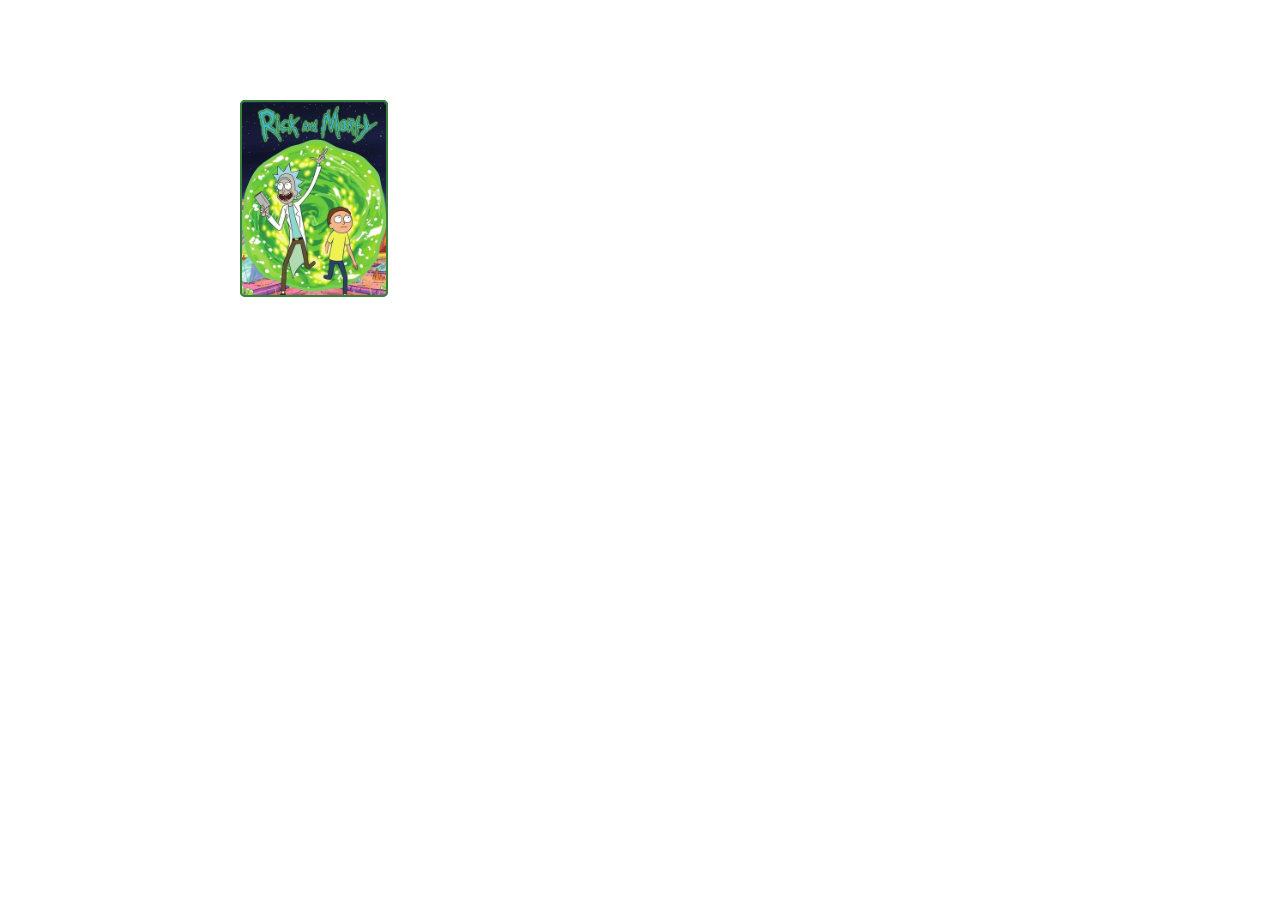
==== pages/game.html @ 1fd982a3 "Alterations" ====
<!DOCTYPE html>
<html lang="en">
  <head>
    <meta charset="UTF-8">
    <title>Memory Game by Rick and Morty</title>
    <meta name="description" content="Memory Game">
    <meta name="keywords" content="Rick, Morty, Rick and Morty">
    <meta name="author" content="Abraão Carvalho">
    <meta http-equiv="X-UA-Compatible" content="IE=edge">
    <meta name="viewport" content="width=device-width, initial-scale=1.0">
    <link rel="stylesheet" type="text/css" href="../css/reset.css" media="screen">
    <link rel="stylesheet" type="text/css" href="../css/game.css" media="screen">
    <script defer src="../js/game.js"></script>
  </head>

  <body>
    <div class="grid">
      <div class="card">
        <div class="face front"></div>

        <div class="face back"></div>
      </div>
    </div>
  </body>
</html>
---- css/game.css ----
/* Grid Layout */
.grid {
  display: grid;
  width: 100%;
  max-width: 800px;
  grid-template-columns: repeat(5, 1fr);
  gap: 15px;
  margin: 100px auto;
}

/* Cards style */
.card {
  aspect-ratio: 3/4;
  width: 100%;
  border-radius: 5px;
  position: relative;
  transition: all 400ms ease;
  transform-style: preserve-3d;
}

.card:hover {
  transform: rotateY(180deg);
}

.face {
  width: 100%;
  height: 100%;
  position: absolute;
  border: 2px solid #39813a;
  border-radius: 5px;
  background-size: cover;
  background-position: center;
}

.front {
  background-image: url(../images/beth.png);
  transform: rotateY(180deg);
}

.back {
  background-image: url(../images/back.png);
  backface-visibility: hidden;
}
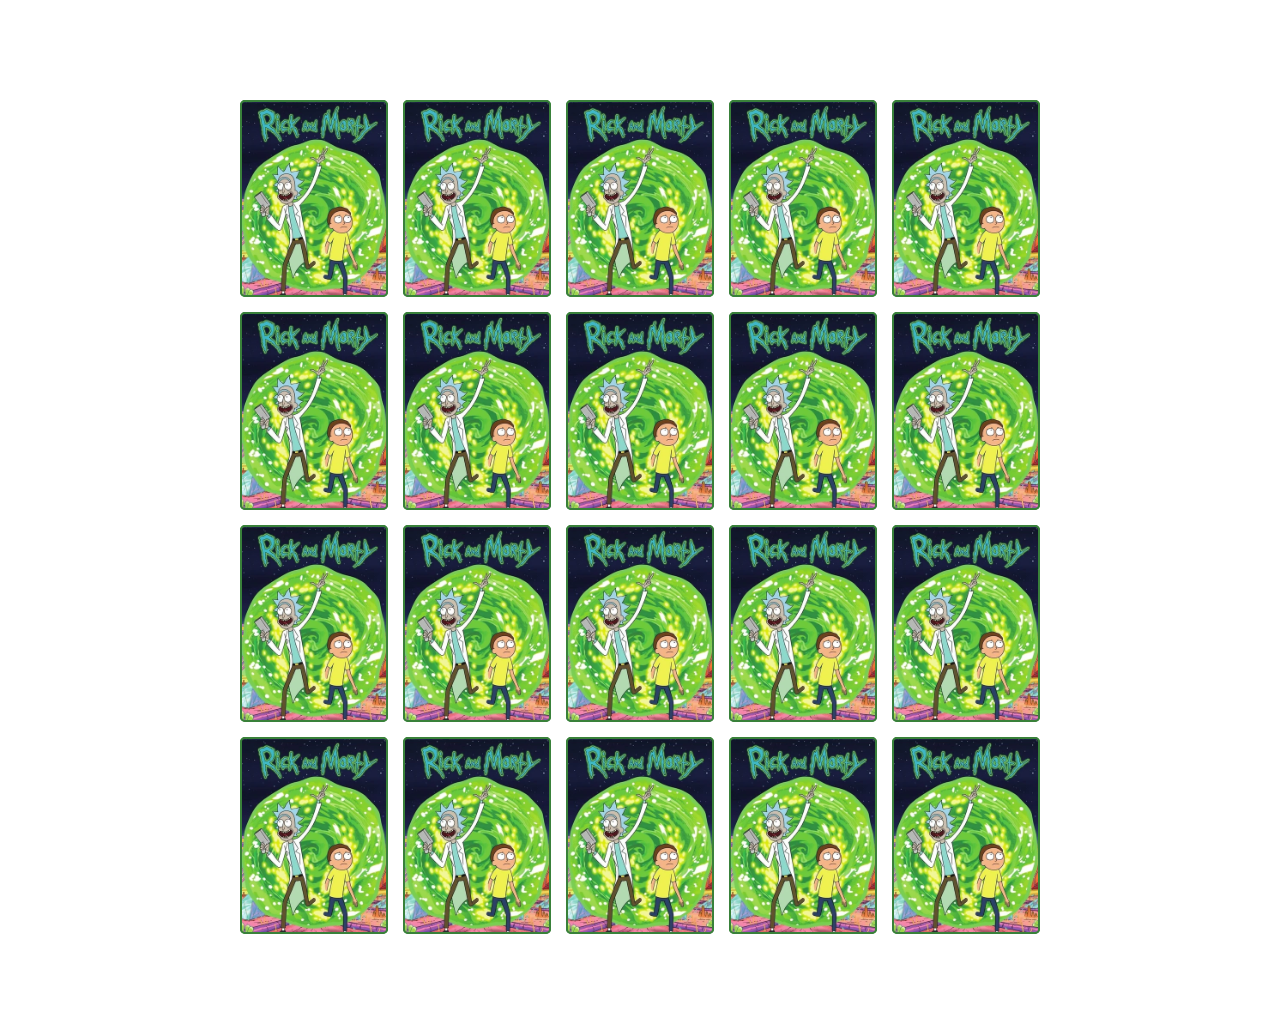
==== commit dbe559e2: "game page" ====
--- a/pages/game.html
+++ b/pages/game.html
@@ -15,11 +15,7 @@
 
   <body>
     <div class="grid">
-      <div class="card">
-        <div class="face front"></div>
 
-        <div class="face back"></div>
-      </div>
     </div>
   </body>
 </html>--- a/css/game.css
+++ b/css/game.css
@@ -18,10 +18,6 @@
   transform-style: preserve-3d;
 }
 
-.card:hover {
-  transform: rotateY(180deg);
-}
-
 .face {
   width: 100%;
   height: 100%;
@@ -30,14 +26,23 @@
   border-radius: 5px;
   background-size: cover;
   background-position: center;
+  transition: 400ms ease;
 }
 
 .front {
-  background-image: url(../images/beth.png);
   transform: rotateY(180deg);
 }
 
 .back {
   background-image: url(../images/back.png);
   backface-visibility: hidden;
+}
+
+.reveal-card {
+  transform: rotateY(180deg);
+}
+
+.disabled-card {
+  filter: saturate(0);
+  opacity: 0.5;
 }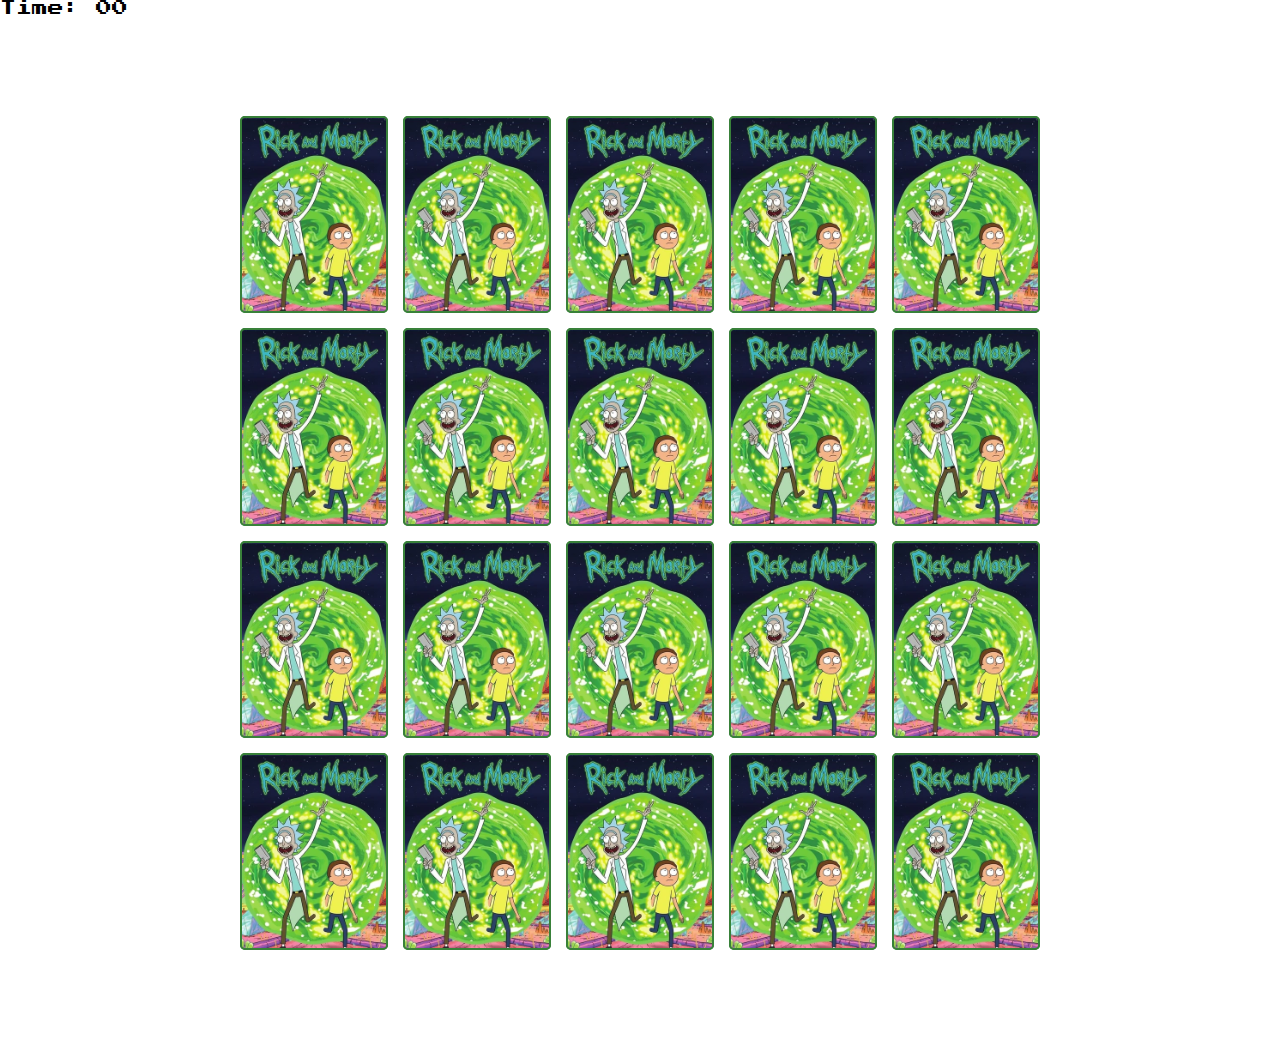
==== commit aa7cda65: "game page" ====
--- a/pages/game.html
+++ b/pages/game.html
@@ -14,8 +14,14 @@
   </head>
 
   <body>
-    <div class="grid">
-
-    </div>
+    <main>
+      <header>
+        <span class="player"></span>
+        <span>Time: <span class="timer">00</span></span>
+      </header>
+      <div class="grid">
+  
+      </div>
+    </main>
   </body>
 </html>